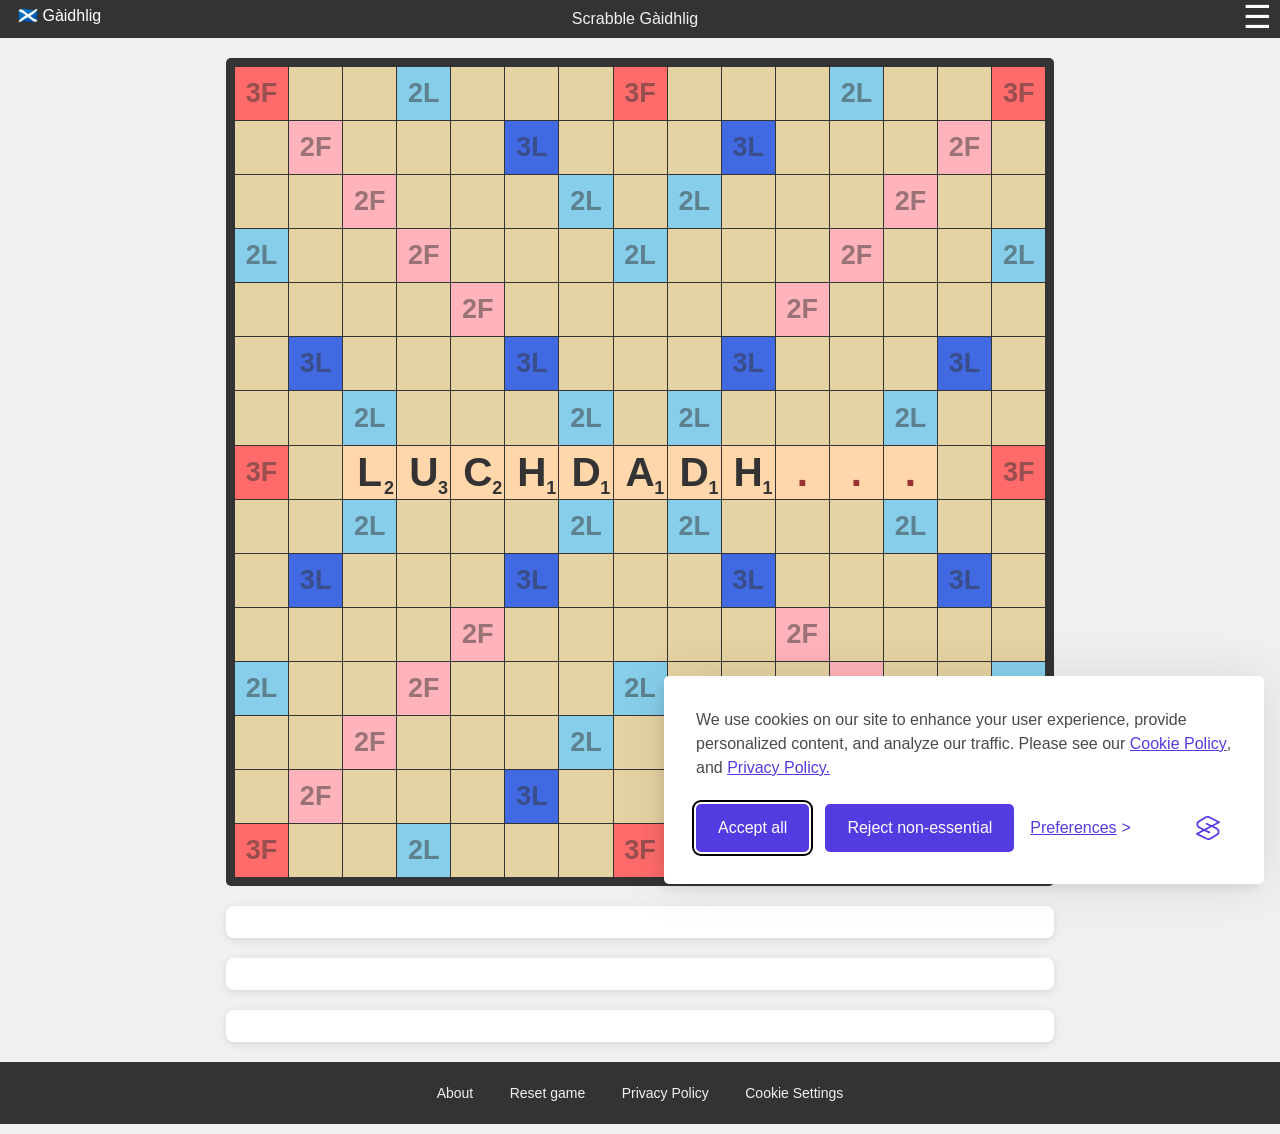
==== website/index.html @ 203f89cd "more menus" ====
<!DOCTYPE html>
<html>

<head>
  <meta charset="UTF-8">
  <meta name="viewport" content="width=device-width, initial-scale=1.0">
  <title>Scrabble Gàidhlig</title>
  <link rel="stylesheet" href="board.css">
  <link rel="stylesheet" id="silktide-consent-manager-css" href="cookie-banner/silktide-consent-manager.css">
  <script async src="https://pagead2.googlesyndication.com/pagead/js/adsbygoogle.js?client=ca-pub-2984578622114583"
    crossorigin="anonymous"></script>
  <script>
    var language = localStorage.getItem('language') || window.navigator.userLanguage || window.navigator.language;
    if (language.indexOf('gd') > -1) {
      window.location = "index_gd.html"
    } else {
      window.location = "index_en.html"
    };
  </script>
</head>

<body>
  <noscript>
    <ul>
      <li><a href="index_en.html">🏴󠁧󠁢󠁥󠁮󠁧󠁿 English</a></li>
      <li><a href="index_gd.html">🏴󠁧󠁢󠁳󠁣󠁴󠁿 Gàidhlig</a></li>
    </ul>
  </noscript>
  <script>
    window.dataLayer = window.dataLayer || [];
    function gtag() { dataLayer.push(arguments); }
    gtag('js', new Date());

    gtag('config', 'G-HBQ49MQQ6H');
  </script>
</body>

</html>



</head>
---- website/board.css ----
body {
  min-height: 100vh;
  margin: 10px;
  background-color: #f0f0f0;
  font-family: Arial, sans-serif;
}

#main {
  background-color: #f0f0f0;
  display: grid;
  flex-wrap: wrap;
  justify-content: center;
  align-items: center;
  gap: 20px;
}

#board {
  display: grid;
  grid-template-columns: repeat(15, 1fr);
  grid-template-rows: repeat(15, 1fr);
  gap: 1px;
  background-color: #333;
  padding: min(1vw, 1vh);
  border-radius: 5px;
  width: min(90vw, 90vh);
  height: min(90vw, 90vh);
  aspect-ratio: 1;
}

.cell {
  display: flex;
  align-items: center;
  justify-content: center;
  font-size: min(3vw, 3vh);
  font-weight: bold;
  color: rgba(51, 51, 51, 0.5);
  aspect-ratio: 1;

  transition: color 1s ease-in-out, background-color 1s ease-in-out;
}

.normal {
  background-color: #e6d3a3;
}

.dw {
  background-color: #ffb3ba;
}

.tw {
  background-color: #ff6b6b;
}

.dl {
  background-color: #87ceeb;
}

.tl {
  background-color: #4169e1;
}

.star {
  background-color: #ffd700;
  color: #333;
}

.letter {
  background-color: #ffd7aa;
  color: #333;
  font-size: min(4.5vw, 4.5vh);
  position: relative;
}

.letter.joker {
  color: #933;
}

.letter span {
  display: block;
  position: absolute;
  right: min(0.25vw, 0.25vh);
  bottom: 0;
  font-size: min(2vw, 2vh);
}

#history {
  flex-basis: 33%;
  background: white;
  border-radius: 8px;
  padding: 16px;
  box-shadow: 0 2px 8px rgba(0, 0, 0, 0.1);
  max-height: 70vh;
  overflow-y: auto;
  min-width: 300px;
}

.history-item {
  display: flex;
  justify-content: space-between;
  align-items: center;
  padding: 8px 0;
  border-bottom: 1px solid #eee;
}

.history-item:last-child {
  border-bottom: none;
}

.player-id {
  font-weight: bold;
  color: #666;
  min-width: 70px;
}

.move {
  flex: 1;
  margin: 0 12px;
  font-family: monospace;
  font-size: 14px;
}

.points {
  font-weight: bold;
  color: #2c5aa0;
  text-align: right;
  min-width: 60px;
}

#players {
  flex-basis: 33%;

  border-spacing: 5px;
  display: table;
  background: white;
  border-radius: 8px;
  padding: 16px;
  box-shadow: 0 2px 8px rgba(0, 0, 0, 0.1);
}

.player {
  display: table-row;
  justify-content: space-between;
  align-items: center;
  padding: 8px 0;
  border-bottom: 1px solid #eee;
}

.player div {
  display: table-cell;
  white-space: pre;
}

.player:last-child {
  border-bottom: none;
}

.player .name {
  font-weight: bold;
  color: #333;
}

.player .score {
  font-weight: bold;
  color: #2c5aa0;
  font-size: 18px;
}

.player .rack {
  font-family: monospace;
  background: #f5f5f5;
  padding: 4px 8px;
  border-radius: 4px;
  font-size: 14px;
}

#ad {
  flex-basis: 33%;
  background: white;
  border-radius: 8px;
  padding: 16px;
  box-shadow: 0 2px 8px rgba(0, 0, 0, 0.1);
  max-height: 70vh;
  overflow-y: auto;
  min-width: 300px;
}

footer#main_footer {
  background-color: #333;
  color: #f0f0f0;
  text-align: center;
  padding: 15px 0;
  margin: 20px -10px -10px;
}

footer#main_footer button {
  background: none;
  border: none;
  color: #f0f0f0;
  cursor: pointer;
  padding: 8px 16px;
  font-size: 14px;
}

footer#main_footer button:hover {
  text-decoration: underline;
}

header#main_header {
  display: flex;
  justify-content: center;
  align-items: center;

  background-color: #333;
  color: #f0f0f0;
  text-align: center;

  margin: -20px -10px 20px -10px;
  padding: 20px 10px 10px 0;

  position: relative;
}

.hamburger {
  position: absolute;
  color: white;
  right: 0;
  top: 0;
  background: none;
  border: none;
  cursor: pointer;
  padding: 0.25em;
  font-size: 2em;
}

.language-selector {
  position: absolute;
  left: 0;
  top: 0;
  padding: 1em;
  color: white;
}

.lang-btn {
  background: none;
  border: 2px solid transparent;
  cursor: pointer;
  font-size: 1em;
  border-radius: 4px;
  transition: border-color 0.2s;
  color: white;
  text-decoration: none;
}

.lang-btn:hover {
  border-color: #f0f0f0;
}
---- website/cookie-banner/silktide-consent-manager.css ----
/*
  Silktide Consent Manager - https://silktide.com/consent-manager/

  Styles are at risked of being overridden by styles coming from the site the consent manager is used on.
  To help prevent this, global wrapper elements are prefixed with "#silktide-"
*/

/* --------------------------------
  Global Styles - These elements exist in the main DOM and styling is limited to positioning and animation
-------------------------------- */
/* Wrapper (Global) */
#silktide-wrapper {
  --focus: 0 0 0 2px #ffffff, 0 0 0 4px #000000, 0 0 0 6px #ffffff;
  --boxShadow: -5px 5px 10px 0px #00000012, 0px 0px 50px 0px #0000001a;
  --fontFamily: Helvetica Neue, Segoe UI, Arial, sans-serif;
  --primaryColor: #533BE2;
  --backgroundColor: #FFFFFF;
  --textColor: #4B494B;
  --backdropBackgroundColor: #00000033;
  --backdropBackgroundBlur: 0px;
  --cookieIconColor: #533BE2;
  --cookieIconBackgroundColor: #FFFFFF;
  position: fixed;
  bottom: 0;
  right: 0;
  width: 100%;
  height: 100%;
  z-index: 99999;
  pointer-events: none;
  border: 0px;
  display: flex;
  justify-content: center;
  align-items: center
}

/* Backdrop (Global) */
#silktide-backdrop-global {
  position: fixed;
  top: 0;
  left: 0;
  width: 100%;
  height: 100%;
  pointer-events: auto;
  border: 0px;
  display: none;
}

/* --------------------------------
  Links
-------------------------------- */
#silktide-wrapper a {
  all: unset;
  display: inline-block;
  color: var(--primaryColor);
  text-decoration: underline;
}

#silktide-wrapper a:hover {
  cursor: pointer;
  color: var(--textColor);
}

/* --------------------------------
  Focus Styles
-------------------------------- */
#silktide-wrapper a:focus,
#silktide-wrapper #silktide-banner button:focus,
#silktide-wrapper #silktide-modal button:focus,
#silktide-wrapper #silktide-cookie-icon:focus {
  outline: none;
  box-shadow: var(--focus);
  border-radius: 5px;
}

#silktide-wrapper #silktide-cookie-icon:focus {
  border-radius: 50%;
}

/* --------------------------------
  General Styles
-------------------------------- */

#silktide-wrapper .st-button {
  color: var(--backgroundColor);
  background-color: var(--primaryColor);
  border: 2px solid var(--primaryColor);
  padding: 10px 20px;
  text-decoration: none;
  text-align: center;
  display: inline-block;
  font-size: 16px;
  line-height: 24px;
  cursor: pointer;
  border-radius: 5px;
}

#silktide-wrapper .st-button--primary {}

#silktide-wrapper .st-button--primary:hover {
  background-color: var(--backgroundColor);
  color: var(--primaryColor);
}

#silktide-wrapper .st-button--secondary {
  background-color: var(--backgroundColor);
  color: var(--primaryColor);
}

#silktide-wrapper .st-button--secondary:hover {
  background-color: var(--primaryColor);
  color: var(--backgroundColor);
}

/* --------------------------------
  Banner
-------------------------------- */
#silktide-banner {
  font-family: var(--fontFamily);
  color: var(--textColor);
  background-color: var(--backgroundColor);
  box-sizing: border-box;
  padding: 32px;
  border-radius: 5px;
  pointer-events: auto;
  border: 0px;
  position: fixed;
  bottom: 16px;
  right: 16px;
  width: 600px;
  overflow: auto;
  max-width: calc(100% - 32px);
  max-height: calc(100vh - 32px);
  transform: translate(0, -20px);
  opacity: 0;
  animation: silktide-slideInDown 350ms ease-out forwards;
  animation-delay: 0.3s;
  box-shadow: -5px 5px 10px 0px #00000012, 0px 0px 50px 0px #0000001a;
}

#silktide-banner:focus {
  border-radius: 50%;
}

#silktide-banner.center {
  top: 50%;
  left: 50%;
  bottom: auto;
  right: auto;
  position: fixed;
  transform: translate(-50%, calc(-50% - 20px));
  animation: silktide-slideInDown-center 350ms ease-out forwards;
}

#silktide-banner.bottomLeft {
  bottom: 16px;
  left: 16px;
  position: fixed;
}

#silktide-banner.bottomCenter {
  bottom: 16px;
  left: 50%;
  position: fixed;
  transform: translate(-50%, -20px);
  animation: silktide-slideInDown-bottomCenter 350ms ease-out forwards;
}

#silktide-banner .preferences {
  display: flex;
  gap: 5px;
  border: none;
  padding: 15px 0px;
  background-color: transparent;
  color: var(--primaryColor);
  cursor: pointer;
  font-size: 16px;
}

#silktide-banner .preferences span {
  display: block;
  white-space: nowrap;
  text-decoration: underline;
}

#silktide-banner .preferences span:hover {
  color: var(--textColor);
}

#silktide-banner .preferences:after {
  display: block;
  content: '>';
  text-decoration: none;
}

#silktide-banner p {
  font-size: 16px;
  line-height: 24px;
  margin: 0px 0px 15px;
}

#silktide-banner a {
  display: inline-block;
  color: var(--primaryColor);
  text-decoration: underline;
  background-color: var(--backgroundColor);
}

#silktide-banner a:hover {
  color: var(--textColor);
}

#silktide-banner a.silktide-logo {
  display: flex;
  align-items: center;
  justify-content: center;
  fill: var(--primaryColor);
  /* passed down to svg > path */
  margin-left: auto;
  width: 48px;
  height: 48px;
}


#silktide-banner .actions {
  display: flex;
  gap: 16px;
  flex-direction: column;
  margin-top: 24px;
}

@media (min-width: 600px) {
  #silktide-banner .actions {
    flex-direction: row;
    align-items: center;
  }
}

#silktide-banner .actions-row {
  display: flex;
  gap: 16px;
  flex-direction: row;
  align-items: center;
  justify-content: space-between;
  flex-grow: 1;
}

/* --------------------------------
  Modal
-------------------------------- */
#silktide-modal {
  display: none;
  pointer-events: auto;
  overflow: auto;
  width: 800px;
  max-width: 100%;
  max-height: 100%;
  border: 0px;
  transform: translate(0px, -20px);
  opacity: 0;
  animation: silktide-slideInUp-center 350ms ease-out forwards;
  box-shadow: -5px 5px 10px 0px #00000012, 0px 0px 50px 0px #0000001a;
  font-family: var(--fontFamily);
  color: var(--textColor);
  flex-direction: column;
  padding: 30px;
  background-color: var(--backgroundColor);
  border-radius: 5px;
  box-sizing: border-box;
}

/* --------------------------------
  Modal - Header
-------------------------------- */
#silktide-modal header {
  display: flex;
  justify-content: space-between;
  align-items: center;
  margin-bottom: 20px;
  gap: 16px;
}

#silktide-modal h1 {
  font-family: var(--fontFamily);
  color: var(--textColor);
  font-size: 24px;
  font-weight: 500;
  margin: 0px;
}

#silktide-modal .modal-close {
  display: inline-flex;
  border: none;
  padding: 13px;
  border: 0px;
  cursor: pointer;
  background: var(--backgroundColor);
  color: var(--primaryColor);
}

#silktide-modal .modal-close svg {
  fill: var(--primaryColor);
}

/* --------------------------------
  Modal - Content
-------------------------------- */

#silktide-modal section {
  flex: 1;
  margin-top: 32px;
}

#silktide-modal section::-webkit-scrollbar {
  display: block;
  /* Force scrollbars to show */
  width: 5px;
  /* Width of the scrollbar */
}

#silktide-modal section::-webkit-scrollbar-thumb {
  background-color: var(--textColor);
  /* Color of the scrollbar thumb */
  border-radius: 10px;
  /* Rounded corners for the thumb */
}

#silktide-modal p {
  font-size: 16px;
  line-height: 24px;
  color: var(--textColor);
  margin: 0px 0px 15px;
}

#silktide-modal p:last-of-type {
  margin: 0px;
}

#silktide-modal fieldset {
  padding: 0px;
  border: none;
  margin: 0px 0px 32px;
}

#silktide-modal fieldset:last-of-type {
  margin: 0px;
}

#silktide-modal legend {
  padding: 0px;
  margin: 0px 0px 10px;
  font-weight: 700;
  color: var(--textColor);
  font-size: 16px;
}

#silktide-modal .cookie-type-content {
  display: flex;
  justify-content: space-between;
  align-items: flex-start;
  gap: 24px;
}

/* --------------------------------
  Modal - Switches
-------------------------------- */
#silktide-modal .switch {
  flex-shrink: 0;
  position: relative;
  display: inline-block;
  height: 34px;
  width: 74px;
  cursor: pointer;
}

#silktide-modal .switch:focus-within {
  outline: none;
  box-shadow: var(--focus);
  border-radius: 25px;
}

#silktide-modal .switch input {
  opacity: 0;
  position: absolute;
}

/* Unchecked Switch Styles */
#silktide-modal .switch__pill {
  position: relative;
  display: block;
  height: 34px;
  width: 74px;
  background: var(--textColor);
  border-radius: 25px;
}

#silktide-modal .switch__dot {
  position: absolute;
  top: 2px;
  left: 2px;
  display: block;
  height: 30px;
  width: 30px;
  background: var(--backgroundColor);
  border-radius: 50%;
  transition: left 150ms ease-out;
}

#silktide-modal .switch__off,
#silktide-modal .switch__on {
  text-transform: uppercase;
  font-size: 15px;
  font-weight: 500;
  color: var(--backgroundColor);
  position: absolute;
  top: 7px;
  right: 8px;
  transition: right 150ms ease-out, opacity 150ms ease-out;
}

#silktide-modal .switch__off {
  opacity: 1;
}

#silktide-modal .switch__on {
  opacity: 0;
}

/* Checked Switch Styles */
#silktide-modal .switch input:checked+.switch__pill {
  background: var(--primaryColor);
}

#silktide-modal .switch input:checked~.switch__dot {
  left: calc(100% - 32px);
}

#silktide-modal .switch input:checked~.switch__off {
  right: calc(100% - 32px);
  opacity: 0;
}

#silktide-modal .switch input:checked~.switch__on {
  right: calc(100% - 34px);
  opacity: 1;
}

/* Disabled Switch Styles */
#silktide-modal .switch input:disabled+.switch__pill {
  opacity: 0.65;
  cursor: not-allowed;
}

/* --------------------------------
  Modal - Footer
-------------------------------- */
#silktide-modal footer {
  display: flex;
  flex-direction: column;
  gap: 16px;
  margin-top: 24px;
}

@media (min-width: 600px) {
  #silktide-modal footer {
    flex-direction: row;
    align-items: center;
  }
}

#silktide-modal footer a {
  margin-left: auto;
  padding: 14px 0px;
}

/* Cookie Icon */
#silktide-cookie-icon {
  display: none;
  position: fixed;
  bottom: 10px;
  left: 10px;
  justify-content: center;
  align-items: center;
  width: 60px;
  height: 60px;
  border-radius: 50%;
  padding: 0px;
  border: none;
  background-color: var(--cookieIconColor);
  cursor: pointer;
  box-shadow: 0px 0px 6px 0px #0000001a;
  pointer-events: auto;
  animation: silktide-fadeIn 0.3s ease-in-out forwards;
}

#silktide-cookie-icon {
  visibility: hidden;
}

#silktide-cookie-icon.bottomRight {
  left: auto;
  right: 10px;
}

#silktide-cookie-icon svg {
  fill: var(--cookieIconBackgroundColor);
}

/* --------------------------------
  Backdrop
-------------------------------- */
#silktide-backdrop {
  display: none;
  position: absolute;
  top: 0;
  left: 0;
  width: 100%;
  height: 100%;
  background-color: var(--backdropBackgroundColor);
  backdrop-filter: blur(var(--backdropBackgroundBlur));
  pointer-events: all;
}

/* --------------------------------
  Animations
-------------------------------- */
@keyframes silktide-fadeIn {
  from {
    opacity: 0;
  }

  to {
    opacity: 1;
  }
}

@keyframes silktide-slideInDown {
  from {
    opacity: 0;
    transform: translateY(-20px);
  }

  to {
    opacity: 1;
    transform: translateY(0);
  }
}

@keyframes silktide-slideInDown-center {
  from {
    opacity: 0;
    transform: translate(-50%, calc(-50% - 20px));
  }

  to {
    opacity: 1;
    transform: translate(-50%, -50%);
  }
}

@keyframes silktide-slideInDown-bottomCenter {
  from {
    opacity: 0;
    transform: translate(-50%, -20px);
  }

  to {
    opacity: 1;
    transform: translate(-50%, 0);
  }
}

@keyframes silktide-slideInUp-center {
  from {
    opacity: 0;
    transform: translate(0px, 20px);
  }

  to {
    opacity: 1;
    transform: translate(0px, 0px);
  }
}
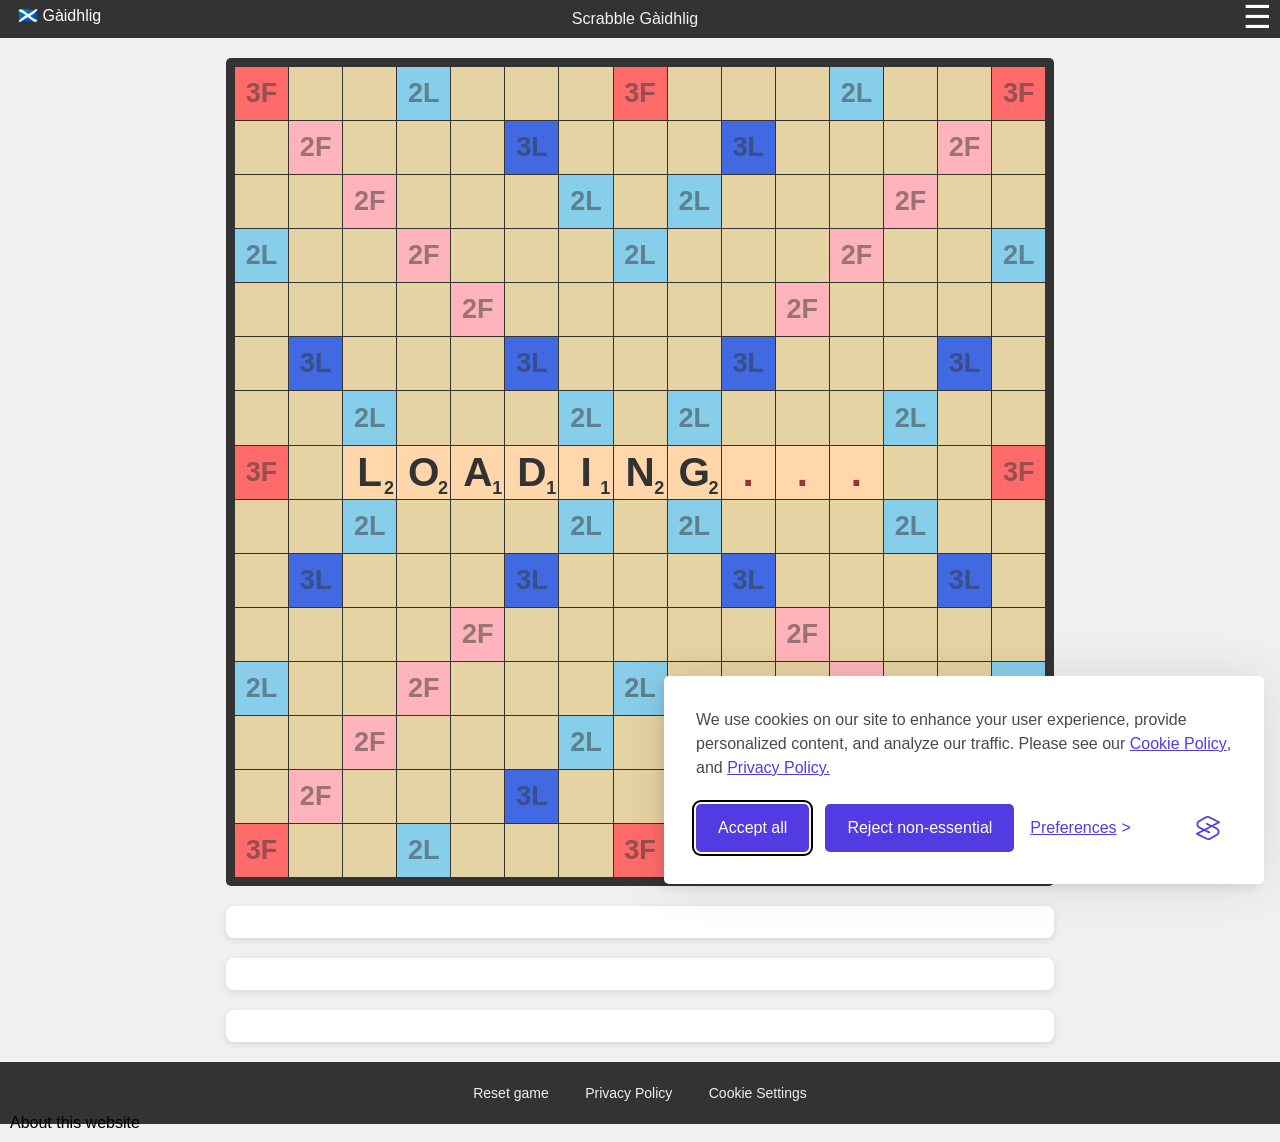
==== commit fbebd1d1: "Icons; Sound" ====
--- a/website/index.html
+++ b/website/index.html
@@ -5,6 +5,12 @@
   <meta charset="UTF-8">
   <meta name="viewport" content="width=device-width, initial-scale=1.0">
   <title>Scrabble Gàidhlig</title>
+
+  <link rel="apple-touch-icon" sizes="180x180" href="/img/apple-touch-icon.png">
+  <link rel="icon" type="image/png" sizes="32x32" href="/img/favicon-32x32.png">
+  <link rel="icon" type="image/png" sizes="16x16" href="/img/favicon-16x16.png">
+  <link rel="manifest" href="/site.webmanifest">
+
   <link rel="stylesheet" href="board.css">
   <link rel="stylesheet" id="silktide-consent-manager-css" href="cookie-banner/silktide-consent-manager.css">
   <script async src="https://pagead2.googlesyndication.com/pagead/js/adsbygoogle.js?client=ca-pub-2984578622114583"
--- a/website/board.css
+++ b/website/board.css
@@ -106,6 +106,12 @@
   border-bottom: none;
 }
 
+.history-id {
+  font-weight: bold;
+  color: #666;
+  min-width: 40px;
+}
+
 .player-id {
   font-weight: bold;
   color: #666;
@@ -254,3 +260,7 @@
 .lang-btn:hover {
   border-color: #f0f0f0;
 }
+
+#about {
+  display: none;
+}
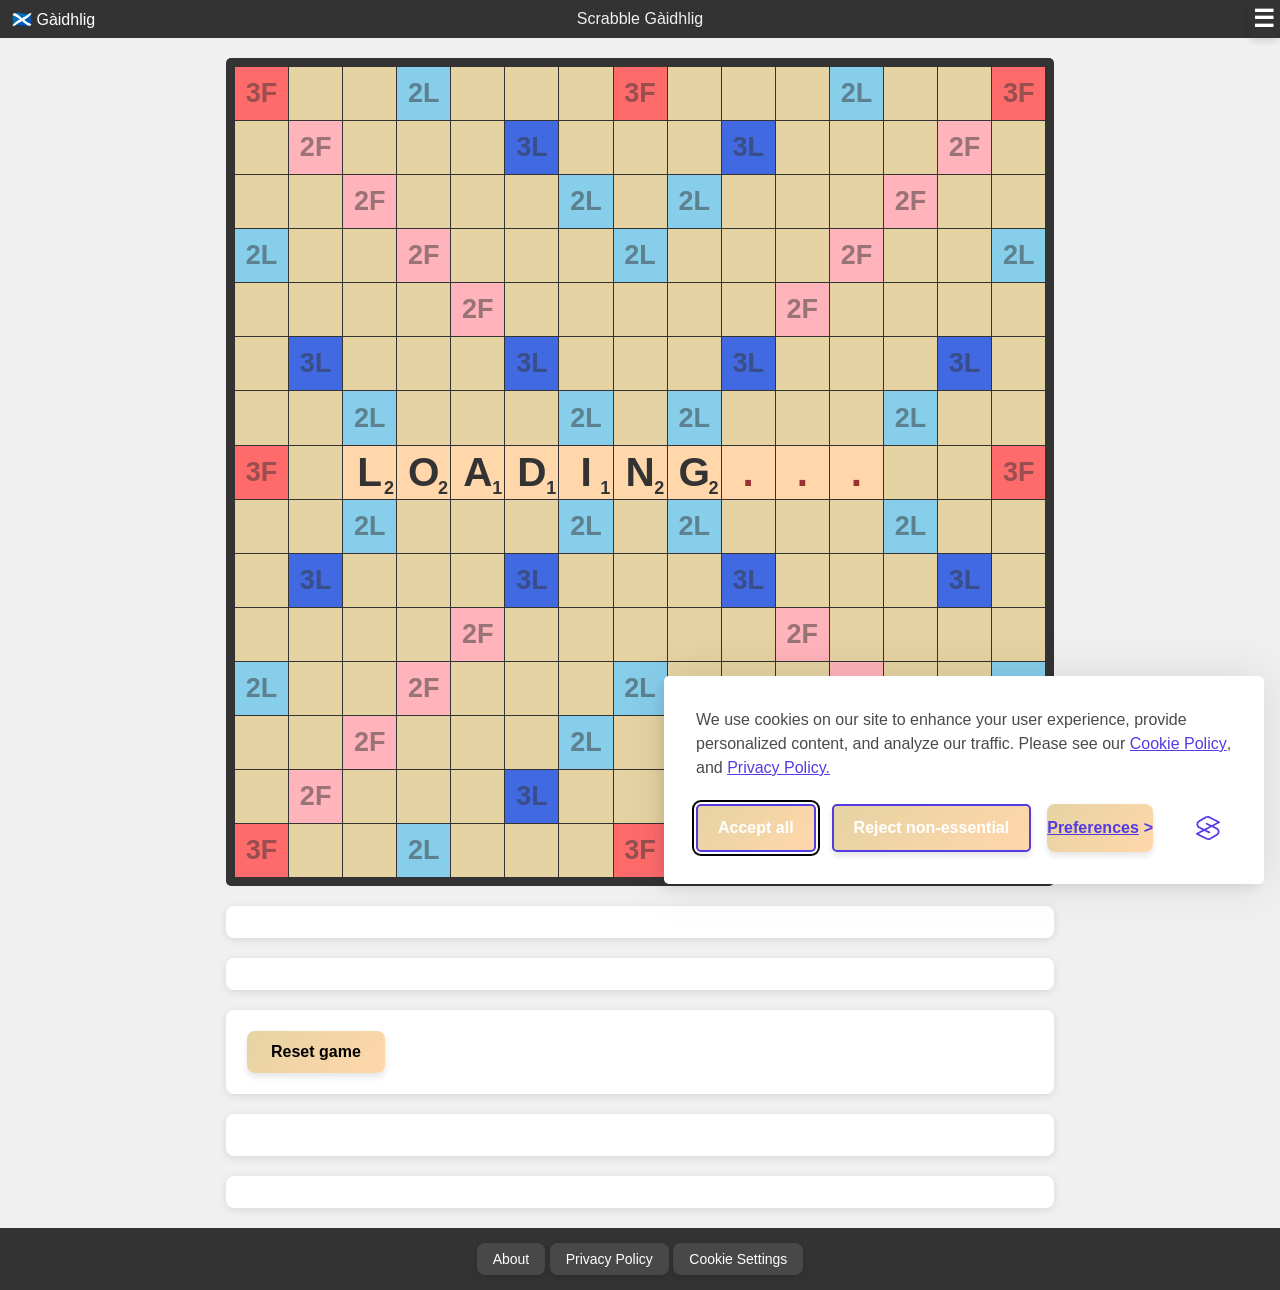
==== commit 4a22029d: "More clever language detector" ====
--- a/website/index.html
+++ b/website/index.html
@@ -5,6 +5,12 @@
   <meta charset="UTF-8">
   <meta name="viewport" content="width=device-width, initial-scale=1.0">
   <title>Scrabble Gàidhlig</title>
+
+  <meta property="og:title" content="Scrabble Gàidhlig">
+  <meta property="og:type" content="website" />
+  <meta property="og:description" content="Cluich Scrabble Gàidhlig air-loidhne / Play Scrabble Gàidhlig online">
+  <meta property="og:image" content="https://scrabble.raven.scot/img/social-preview.png">
+  <meta property="og:url" content="https://scrabble.raven.scot">
 
   <link rel="apple-touch-icon" sizes="180x180" href="/img/apple-touch-icon.png">
   <link rel="icon" type="image/png" sizes="32x32" href="/img/favicon-32x32.png">
@@ -16,12 +22,28 @@
   <script async src="https://pagead2.googlesyndication.com/pagead/js/adsbygoogle.js?client=ca-pub-2984578622114583"
     crossorigin="anonymous"></script>
   <script>
-    var language = localStorage.getItem('language') || window.navigator.userLanguage || window.navigator.language;
-    if (language.indexOf('gd') > -1) {
-      window.location = "index_gd.html"
-    } else {
-      window.location = "index_en.html"
-    };
+    (function () {
+      let language = localStorage.getItem('language');
+      if (!language && navigator.languages) {
+        for (const language of navigator.languages) {
+          if (language.indexOf('gd') > -1) {
+            window.location = "gd.html";
+            return;
+          } else if (language.indexOf('en') > -1) {
+            window.location = "en.html";
+            return;
+          };
+        }
+      }
+
+      language = localStorage.getItem('language') || window.navigator.userLanguage || window.navigator.language;
+
+      if (language.indexOf('gd') > -1) {
+        window.location = "gd.html"
+      } else {
+        window.location = "en.html"
+      };
+    })();
   </script>
 </head>
 
--- a/website/board.css
+++ b/website/board.css
@@ -1,6 +1,10 @@
 body {
+  position: relative;
   min-height: 100vh;
-  margin: 10px;
+  margin: 0;
+  padding: 0;
+  height: 100%;
+  width: 100%;
   background-color: #f0f0f0;
   font-family: Arial, sans-serif;
 }
@@ -8,7 +12,6 @@
 #main {
   background-color: #f0f0f0;
   display: grid;
-  flex-wrap: wrap;
   justify-content: center;
   align-items: center;
   gap: 20px;
@@ -25,6 +28,8 @@
   width: min(90vw, 90vh);
   height: min(90vw, 90vh);
   aspect-ratio: 1;
+  margin-left: auto;
+  margin-right: auto;
 }
 
 .cell {
@@ -83,58 +88,11 @@
   font-size: min(2vw, 2vh);
 }
 
-#history {
-  flex-basis: 33%;
-  background: white;
-  border-radius: 8px;
-  padding: 16px;
-  box-shadow: 0 2px 8px rgba(0, 0, 0, 0.1);
-  max-height: 70vh;
-  overflow-y: auto;
-  min-width: 300px;
-}
-
-.history-item {
-  display: flex;
-  justify-content: space-between;
-  align-items: center;
-  padding: 8px 0;
-  border-bottom: 1px solid #eee;
-}
-
-.history-item:last-child {
-  border-bottom: none;
-}
-
-.history-id {
-  font-weight: bold;
-  color: #666;
-  min-width: 40px;
-}
-
-.player-id {
-  font-weight: bold;
-  color: #666;
-  min-width: 70px;
-}
-
-.move {
-  flex: 1;
-  margin: 0 12px;
-  font-family: monospace;
-  font-size: 14px;
-}
-
-.points {
-  font-weight: bold;
-  color: #2c5aa0;
-  text-align: right;
-  min-width: 60px;
-}
-
-#players {
-  flex-basis: 33%;
-
+#main_rack,
+#players,
+#controls,
+#history,
+#ad {
   border-spacing: 5px;
   display: table;
   background: white;
@@ -143,6 +101,56 @@
   box-shadow: 0 2px 8px rgba(0, 0, 0, 0.1);
 }
 
+#ad {
+  max-height: 70vh;
+  overflow-y: auto;
+  min-width: 300px;
+}
+
+#history {
+  max-height: 70vh;
+  overflow-y: auto;
+  min-width: 300px;
+}
+
+.history-item {
+  display: flex;
+  justify-content: space-between;
+  align-items: center;
+  padding: 8px 0;
+  border-bottom: 1px solid #eee;
+}
+
+.history-item:last-child {
+  border-bottom: none;
+}
+
+.history-id {
+  font-weight: bold;
+  color: #666;
+  min-width: 40px;
+}
+
+.player-id {
+  font-weight: bold;
+  color: #666;
+  min-width: 70px;
+}
+
+.move {
+  flex: 1;
+  margin: 0 12px;
+  font-family: monospace;
+  font-size: 14px;
+}
+
+.points {
+  font-weight: bold;
+  color: #2c5aa0;
+  text-align: right;
+  min-width: 60px;
+}
+
 .player {
   display: table-row;
   justify-content: space-between;
@@ -151,7 +159,25 @@
   border-bottom: 1px solid #eee;
 }
 
-.player div {
+.player .name {
+  vertical-align: middle;
+}
+
+.player .score {
+  text-align: center;
+}
+
+.loading {
+  display: inline-block;
+  height: min(8vw, 8vh);
+  aspect-ratio: 1;
+}
+
+.player.current {
+  background-color: #aeffa2;
+}
+
+.player>div {
   display: table-cell;
   white-space: pre;
 }
@@ -171,23 +197,20 @@
   font-size: 18px;
 }
 
-.player .rack {
-  font-family: monospace;
+.player .rack,
+#main_rack .rack {
+  display: grid;
+  grid-template-columns: repeat(7, 1fr);
+  gap: 2px;
   background: #f5f5f5;
   padding: 4px 8px;
   border-radius: 4px;
   font-size: 14px;
-}
-
-#ad {
-  flex-basis: 33%;
-  background: white;
-  border-radius: 8px;
-  padding: 16px;
-  box-shadow: 0 2px 8px rgba(0, 0, 0, 0.1);
-  max-height: 70vh;
-  overflow-y: auto;
-  min-width: 300px;
+  min-width: 40vw;
+}
+
+.player.current .rack {
+  background-color: #c0ebba;
 }
 
 footer#main_footer {
@@ -195,20 +218,42 @@
   color: #f0f0f0;
   text-align: center;
   padding: 15px 0;
-  margin: 20px -10px -10px;
+  margin-top: 20px;
+}
+
+button {
+  background: linear-gradient(135deg, #e6d3a3 0%, #ffd7aa 100%);
+  border: none;
+  color: black;
+  cursor: pointer;
+  padding: 12px 24px;
+  font-size: 16px;
+  font-weight: 600;
+  border-radius: 8px;
+  box-shadow: 0 4px 6px rgba(0, 0, 0, 0.1);
+  transition: all 0.3s ease;
+}
+
+button:hover {
+  transform: translateY(-2px);
+  box-shadow: 0 6px 12px rgba(0, 0, 0, 0.15);
+}
+
+button:active {
+  transform: translateY(0);
+  box-shadow: 0 2px 4px rgba(0, 0, 0, 0.1);
 }
 
 footer#main_footer button {
-  background: none;
-  border: none;
-  color: #f0f0f0;
-  cursor: pointer;
+  background: rgba(255, 255, 255, 0.1);
   padding: 8px 16px;
   font-size: 14px;
+  font-weight: normal;
+  color: white;
 }
 
 footer#main_footer button:hover {
-  text-decoration: underline;
+  background: rgba(255, 255, 255, 0.2);
 }
 
 header#main_header {
@@ -220,8 +265,8 @@
   color: #f0f0f0;
   text-align: center;
 
-  margin: -20px -10px 20px -10px;
-  padding: 20px 10px 10px 0;
+  margin: 0 0 20px 0;
+  padding: 10px;
 
   position: relative;
 }
@@ -234,15 +279,15 @@
   background: none;
   border: none;
   cursor: pointer;
-  padding: 0.25em;
-  font-size: 2em;
+  padding: 5px;
+  font-size: 1.5em;
 }
 
 .language-selector {
   position: absolute;
   left: 0;
   top: 0;
-  padding: 1em;
+  padding: 10px;
   color: white;
 }
 
@@ -261,6 +306,47 @@
   border-color: #f0f0f0;
 }
 
-#about {
+#about_box {
   display: none;
 }
+
+
+@media (min-aspect-ratio: 3/2) {
+  #main {
+    grid-template-columns: auto 1fr;
+  }
+
+  #board {
+    grid-row: 1 / span 2;
+    margin-left: 1em;
+  }
+
+  #players,
+  #main_rack {
+    margin-right: 1em;
+  }
+
+  #ad,
+  #history,
+  #controls {
+    grid-column: span 2;
+    margin-right: 1em;
+    margin-left: 1em;
+  }
+
+  .player .rack,
+  #main_rack .rack {
+    min-width: 15vw;
+    max-width: 40vw;
+  }
+
+  .player .rack .letter {
+    max-width: 3vw;
+    font-size: min(3.5vw, 3.5vh);
+  }
+
+  #main_rack .rack .letter {
+    max-width: 4vw;
+    font-size: min(4vw, 4vh);
+  }
+}
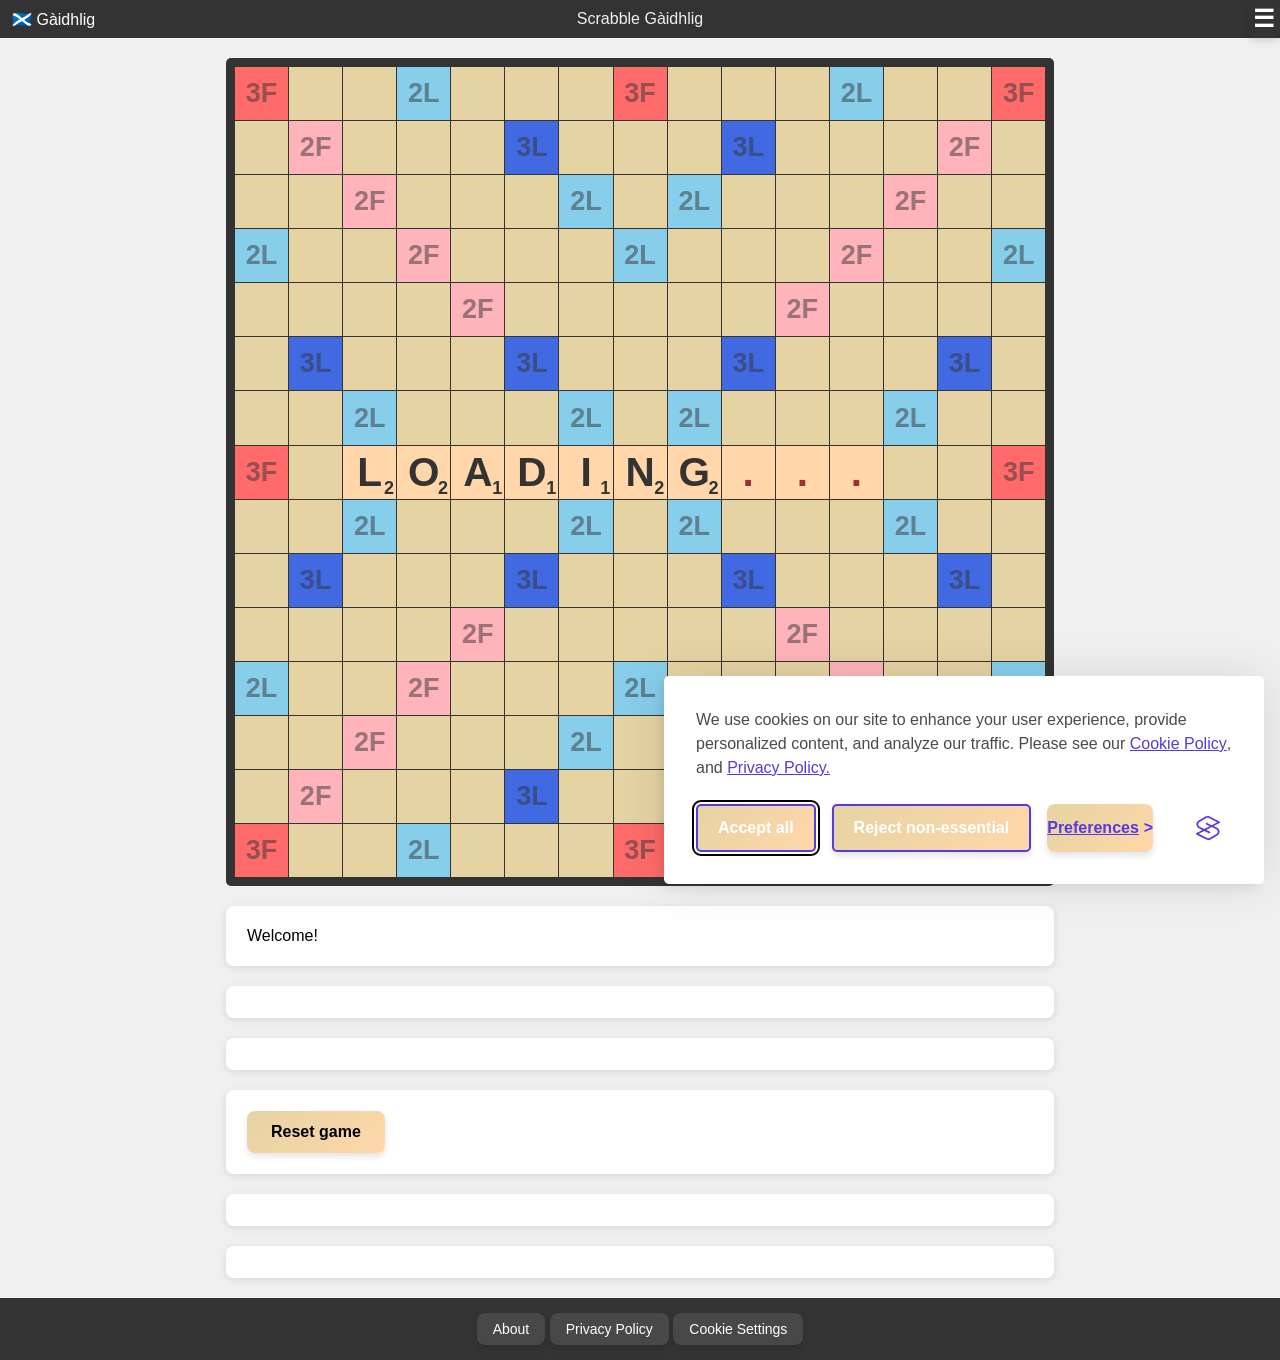
==== commit c0bdf93d: "Change network" ====
--- a/website/index.html
+++ b/website/index.html
@@ -19,8 +19,6 @@
 
   <link rel="stylesheet" href="board.css">
   <link rel="stylesheet" id="silktide-consent-manager-css" href="cookie-banner/silktide-consent-manager.css">
-  <script async src="https://pagead2.googlesyndication.com/pagead/js/adsbygoogle.js?client=ca-pub-2984578622114583"
-    crossorigin="anonymous"></script>
   <script>
     (function () {
       let language = localStorage.getItem('language');
@@ -38,10 +36,10 @@
 
       language = localStorage.getItem('language') || window.navigator.userLanguage || window.navigator.language;
 
-      if (language.indexOf('gd') > -1) {
+      if (language.indexOf('en') > -1) {
+        window.location = "en.html"
+      } else {
         window.location = "gd.html"
-      } else {
-        window.location = "en.html"
       };
     })();
   </script>
--- a/website/board.css
+++ b/website/board.css
@@ -41,7 +41,15 @@
   color: rgba(51, 51, 51, 0.5);
   aspect-ratio: 1;
 
+  -webkit-user-select: none;
+  -ms-user-select: none;
+  user-select: none;
+
   transition: color 1s ease-in-out, background-color 1s ease-in-out;
+}
+
+#board .cell {
+  cursor: pointer;
 }
 
 .normal {
@@ -92,13 +100,65 @@
 #players,
 #controls,
 #history,
-#ad {
+#ad,
+#errorcontent {
   border-spacing: 5px;
   display: table;
   background: white;
   border-radius: 8px;
   padding: 16px;
   box-shadow: 0 2px 8px rgba(0, 0, 0, 0.1);
+
+  transition: color 0.2s ease-in-out, background-color 0.2s ease-in-out;
+}
+
+@keyframes tilt-shaking {
+  0% {
+    transform: rotate(0deg);
+  }
+
+  12% {
+    transform: rotate(2deg);
+  }
+
+  24% {
+    transform: rotate(0eg);
+  }
+
+  36% {
+    transform: rotate(-2deg);
+  }
+
+  48% {
+    transform: rotate(0deg);
+  }
+
+  60% {
+    transform: rotate(1deg);
+  }
+
+  72% {
+    transform: rotate(0eg);
+  }
+
+  74% {
+    transform: rotate(-1deg);
+  }
+
+  86% {
+    transform: rotate(0deg);
+  }
+
+  100% {
+    transform: rotate(0deg);
+  }
+}
+
+#errorcontent.real-error {
+  color: #933;
+  background-color: #ffb3ba;
+
+  animation: tilt-shaking 0.5s;
 }
 
 #ad {
@@ -207,6 +267,28 @@
   border-radius: 4px;
   font-size: 14px;
   min-width: 40vw;
+}
+
+#main_rack .rack {
+  grid-template-columns: repeat(8, 1fr);
+  -webkit-user-select: none;
+  -ms-user-select: none;
+  user-select: none;
+}
+
+#main_rack .rack .letter {
+  cursor: pointer;
+  -webkit-user-select: none;
+  -ms-user-select: none;
+  user-select: none;
+}
+
+#dragged-letter {
+  opacity: 0.4;
+}
+
+.selected-letter {
+  opacity: 0.4;
 }
 
 .player.current .rack {
@@ -310,19 +392,19 @@
   display: none;
 }
 
-
 @media (min-aspect-ratio: 3/2) {
   #main {
     grid-template-columns: auto 1fr;
   }
 
   #board {
-    grid-row: 1 / span 2;
+    grid-row: 1 / span 3;
     margin-left: 1em;
   }
 
   #players,
-  #main_rack {
+  #main_rack,
+  #errorcontent {
     margin-right: 1em;
   }
 
@@ -348,5 +430,6 @@
   #main_rack .rack .letter {
     max-width: 4vw;
     font-size: min(4vw, 4vh);
-  }
-}
+    cursor: pointer;
+  }
+}
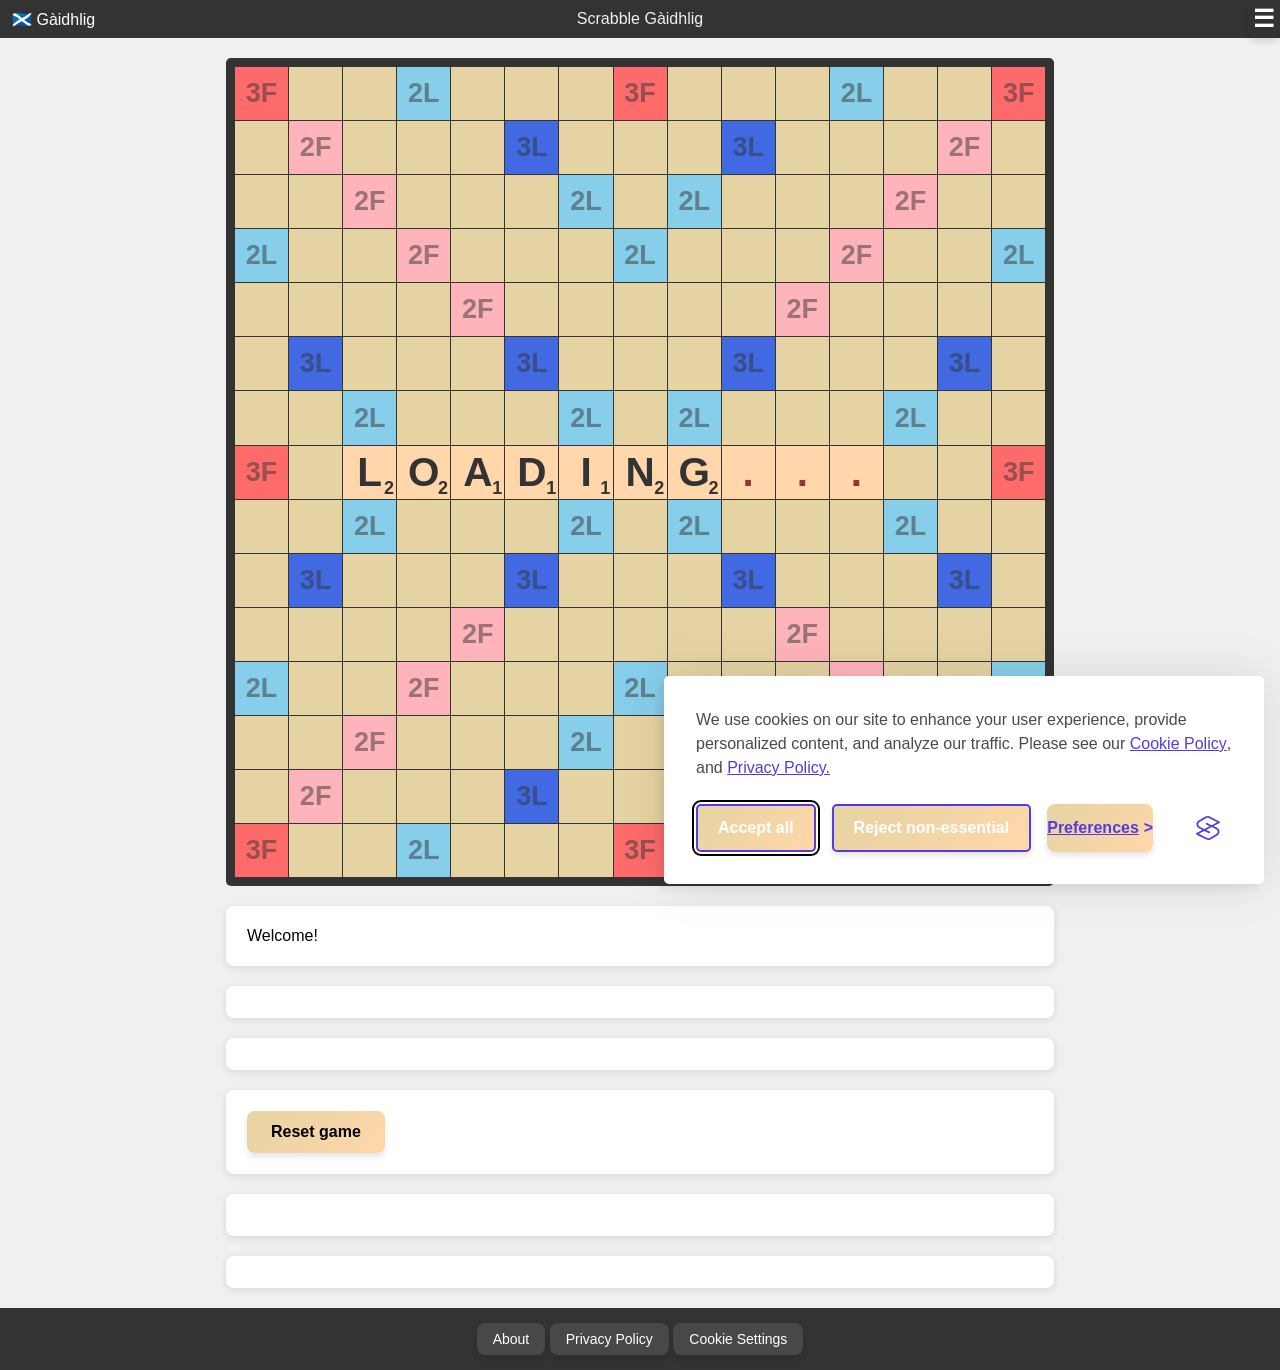
==== commit a5c80829: "Randomize ads" ====
--- a/website/index.html
+++ b/website/index.html
@@ -59,6 +59,11 @@
 
     gtag('config', 'G-HBQ49MQQ6H');
   </script>
+  <script type="text/javascript">
+    var infolinks_pid = 3444017;
+    var infolinks_wsid = 0;
+  </script>
+  <script type="text/javascript" src="https://resources.infolinks.com/js/infolinks_main.js"></script>
 </body>
 
 </html>
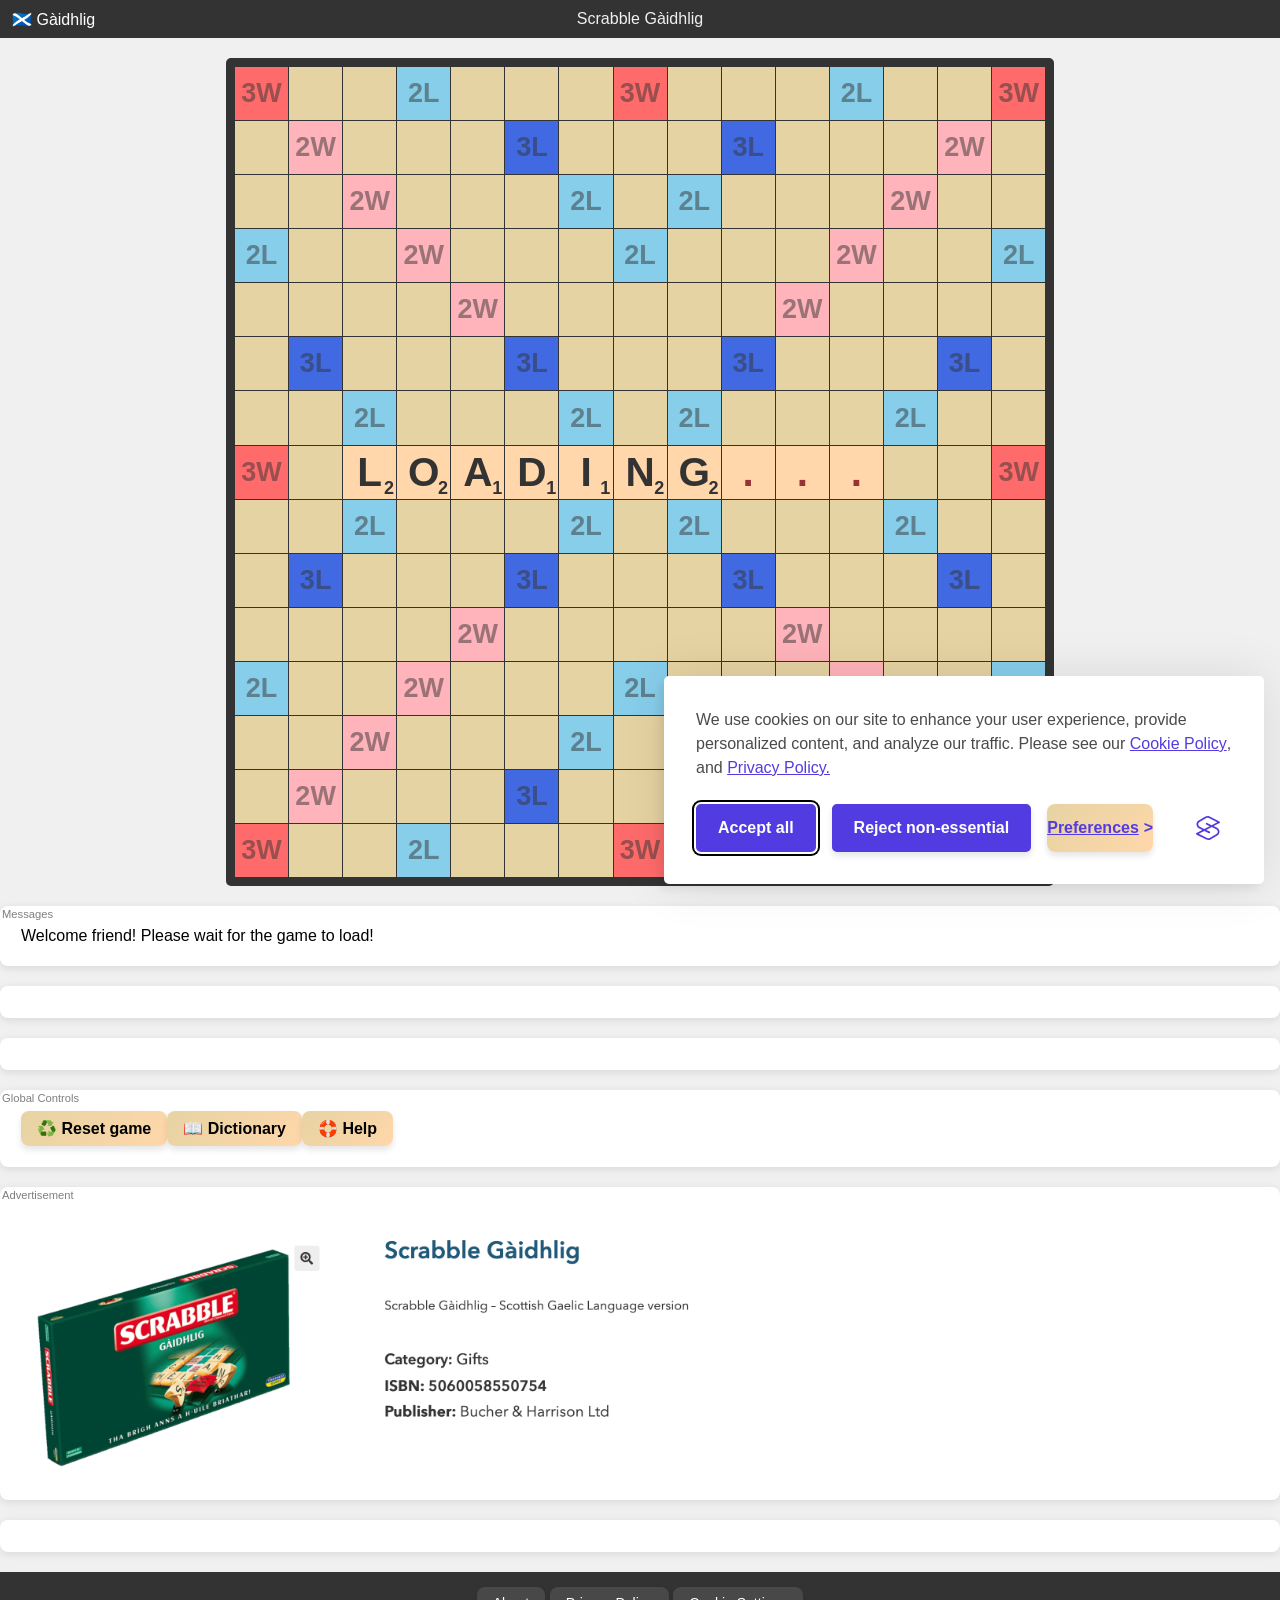
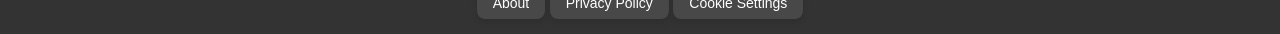
==== commit 56c27c4f: "New game screen" ====
--- a/website/index.html
+++ b/website/index.html
@@ -59,11 +59,6 @@
 
     gtag('config', 'G-HBQ49MQQ6H');
   </script>
-  <script type="text/javascript">
-    var infolinks_pid = 3444017;
-    var infolinks_wsid = 0;
-  </script>
-  <script type="text/javascript" src="https://resources.infolinks.com/js/infolinks_main.js"></script>
 </body>
 
 </html>
--- a/website/board.css
+++ b/website/board.css
@@ -32,6 +32,138 @@
   margin-right: auto;
 }
 
+.alphabet {
+  display: flex;
+  flex-wrap: wrap;
+  row-gap: 0.25em;
+  column-gap: 1em;
+  margin-bottom: 1em;
+}
+
+.alphabet .cell {
+  width: min(7vw, 7vh);
+  height: min(7vw, 7vh);
+  aspect-ratio: 1;
+  cursor: pointer;
+}
+
+#dictionary_box ol {
+  columns: 12em;
+}
+
+#dictionary_box li {
+  margin-bottom: 0.5em;
+}
+
+#dictionary_box li a {
+  position: relative;
+  display: inline-block;
+  outline: none;
+  color: black;
+  vertical-align: bottom;
+  text-decoration: none;
+  white-space: nowrap;
+
+  border-bottom: 1px dotted rgb(0, 0, 0, 0.5);
+
+  padding: 0 0.25em;
+  font-weight: 500;
+  -webkit-transition: -webkit-transform 0.3s;
+  transition: transform 0.3s, border-color 0.3s;
+  -webkit-transform: translateX(0);
+  transform: translateX(0);
+}
+
+#dictionary_box li a:hover {
+  border-bottom: 1px solid transparent;
+}
+
+#dictionary_box li a::after {
+  -webkit-transform: translateX(-1em);
+  transform: translateX(-1em);
+}
+
+#dictionary_box li a::before,
+#dictionary_box li a::after {
+  position: absolute;
+  height: 100%;
+  content: '';
+}
+
+#dictionary_box li a::before {
+  left: 0;
+  z-index: -1;
+  width: 100%;
+  background: #fff;
+}
+
+#dictionary_box li a::after {
+  left: 100%;
+  z-index: -2;
+  width: 1em;
+  background: #34495e url(img/arrow_right.svg) no-repeat 50% 50%;
+  background-size: 60% auto;
+  text-align: center;
+  font-family: Arial, sans-serif;
+  -webkit-transition: -webkit-transform 0.3s;
+  transition: transform 0.3s;
+  pointer-events: auto;
+}
+
+#dictionary_box li a:hover::after {
+  -webkit-transform: translateX(0.5em);
+  transform: translateX(0.5em);
+}
+
+.modal a {
+  text-decoration: none;
+}
+
+#newgame_box button img {
+  width: 100%;
+}
+
+.game_description {
+  font-weight: lighter;
+}
+
+.quick_game_selector button {
+  display: block;
+  margin: auto;
+}
+
+#newgame_box .quick_game_selector button {
+  max-width: 500px;
+}
+
+#newgame_box .game_selector {
+  display: flex;
+  flex-wrap: wrap;
+  gap: 10px;
+  grid-template-columns: repeat(3, 1fr);
+}
+
+#newgame_box .game_selector button {
+  display: block;
+  margin: auto;
+  max-width: 300px;
+  width: 100%;
+}
+
+#newgame_box .custom_game {
+  display: grid;
+  grid-template-columns: auto auto;
+  gap: 1em;
+}
+
+#newgame_box .custom_game label {
+  text-align: right;
+}
+
+#newgame_box .custom_game button {
+  grid-column: span 2;
+}
+
 .cell {
   display: flex;
   align-items: center;
@@ -48,8 +180,31 @@
   transition: color 1s ease-in-out, background-color 1s ease-in-out;
 }
 
-#board .cell {
+#board.active .cell:hover {
+  background-color: white !important;
+  transition: none;
   cursor: pointer;
+}
+
+#board .cell.selected-cell {
+  background-color: white !important;
+}
+
+#board .cell.selected-cell.vertical,
+#board .cell.selected-cell.horizontal {
+  text-indent: -9999px;
+}
+
+#board .cell.selected-cell.vertical::after {
+  text-indent: 0px;
+  content: '↓';
+  color: black;
+}
+
+#board .cell.selected-cell.horizontal::after {
+  text-indent: 0px;
+  content: '→';
+  color: black;
 }
 
 .normal {
@@ -102,6 +257,8 @@
 #history,
 #ad,
 #errorcontent {
+  position: relative;
+
   border-spacing: 5px;
   display: table;
   background: white;
@@ -165,12 +322,31 @@
   max-height: 70vh;
   overflow-y: auto;
   min-width: 300px;
+  position: relative;
+}
+
+.box_header {
+  position: absolute;
+  display: block;
+  top: 2px;
+  left: 2px;
+  opacity: 0.5;
+  font-size: 0.7em;
+}
+
+#ad a {
+  max-width: 100%;
+}
+
+#ad img {
+  max-width: min(700px, 100%);
 }
 
 #history {
   max-height: 70vh;
   overflow-y: auto;
   min-width: 300px;
+  position: relative;
 }
 
 .history-item {
@@ -308,12 +484,16 @@
   border: none;
   color: black;
   cursor: pointer;
-  padding: 12px 24px;
-  font-size: 16px;
+  padding: 0.5em 1em;
+  font-size: 1em;
   font-weight: 600;
   border-radius: 8px;
   box-shadow: 0 4px 6px rgba(0, 0, 0, 0.1);
   transition: all 0.3s ease;
+}
+
+button:disabled {
+  opacity: 0.3;
 }
 
 button:hover {
@@ -388,8 +568,64 @@
   border-color: #f0f0f0;
 }
 
-#about_box {
+.modal {
   display: none;
+  position: fixed;
+  z-index: 1;
+  left: 0;
+  top: 0;
+  width: 100%;
+  height: 100%;
+  overflow: auto;
+  background-color: rgb(0, 0, 0);
+  background-color: rgba(0, 0, 0, 0.4);
+}
+
+.modal .content {
+  position: relative;
+  background-color: #fefefe;
+  margin: 5% auto;
+  padding: 20px;
+  border: 1px solid #888;
+  border-radius: 20px;
+  width: 90%;
+  box-shadow: 0 4px 8px 0 rgba(0, 0, 0, 0.2), 0 6px 20px 0 rgba(0, 0, 0, 0.19);
+  animation-name: animatetop;
+  animation-duration: 0.4s
+}
+
+@keyframes animatetop {
+  from {
+    top: -300px;
+    opacity: 0
+  }
+
+  to {
+    top: 0;
+    opacity: 1
+  }
+}
+
+.modal .close {
+  color: #aaa;
+  position: absolute;
+  right: 15px;
+  top: 15px;
+  font-size: 28px;
+  font-weight: bold;
+}
+
+.modal .close:hover,
+.modal .close:focus {
+  color: black;
+  text-decoration: none;
+  cursor: pointer;
+}
+
+iframe,
+object,
+embed {
+  max-width: 100%;
 }
 
 @media (min-aspect-ratio: 3/2) {
--- a/website/cookie-banner/silktide-consent-manager.css
+++ b/website/cookie-banner/silktide-consent-manager.css
@@ -81,6 +81,7 @@
 -------------------------------- */
 
 #silktide-wrapper .st-button {
+  background-image: none;
   color: var(--backgroundColor);
   background-color: var(--primaryColor);
   border: 2px solid var(--primaryColor);
